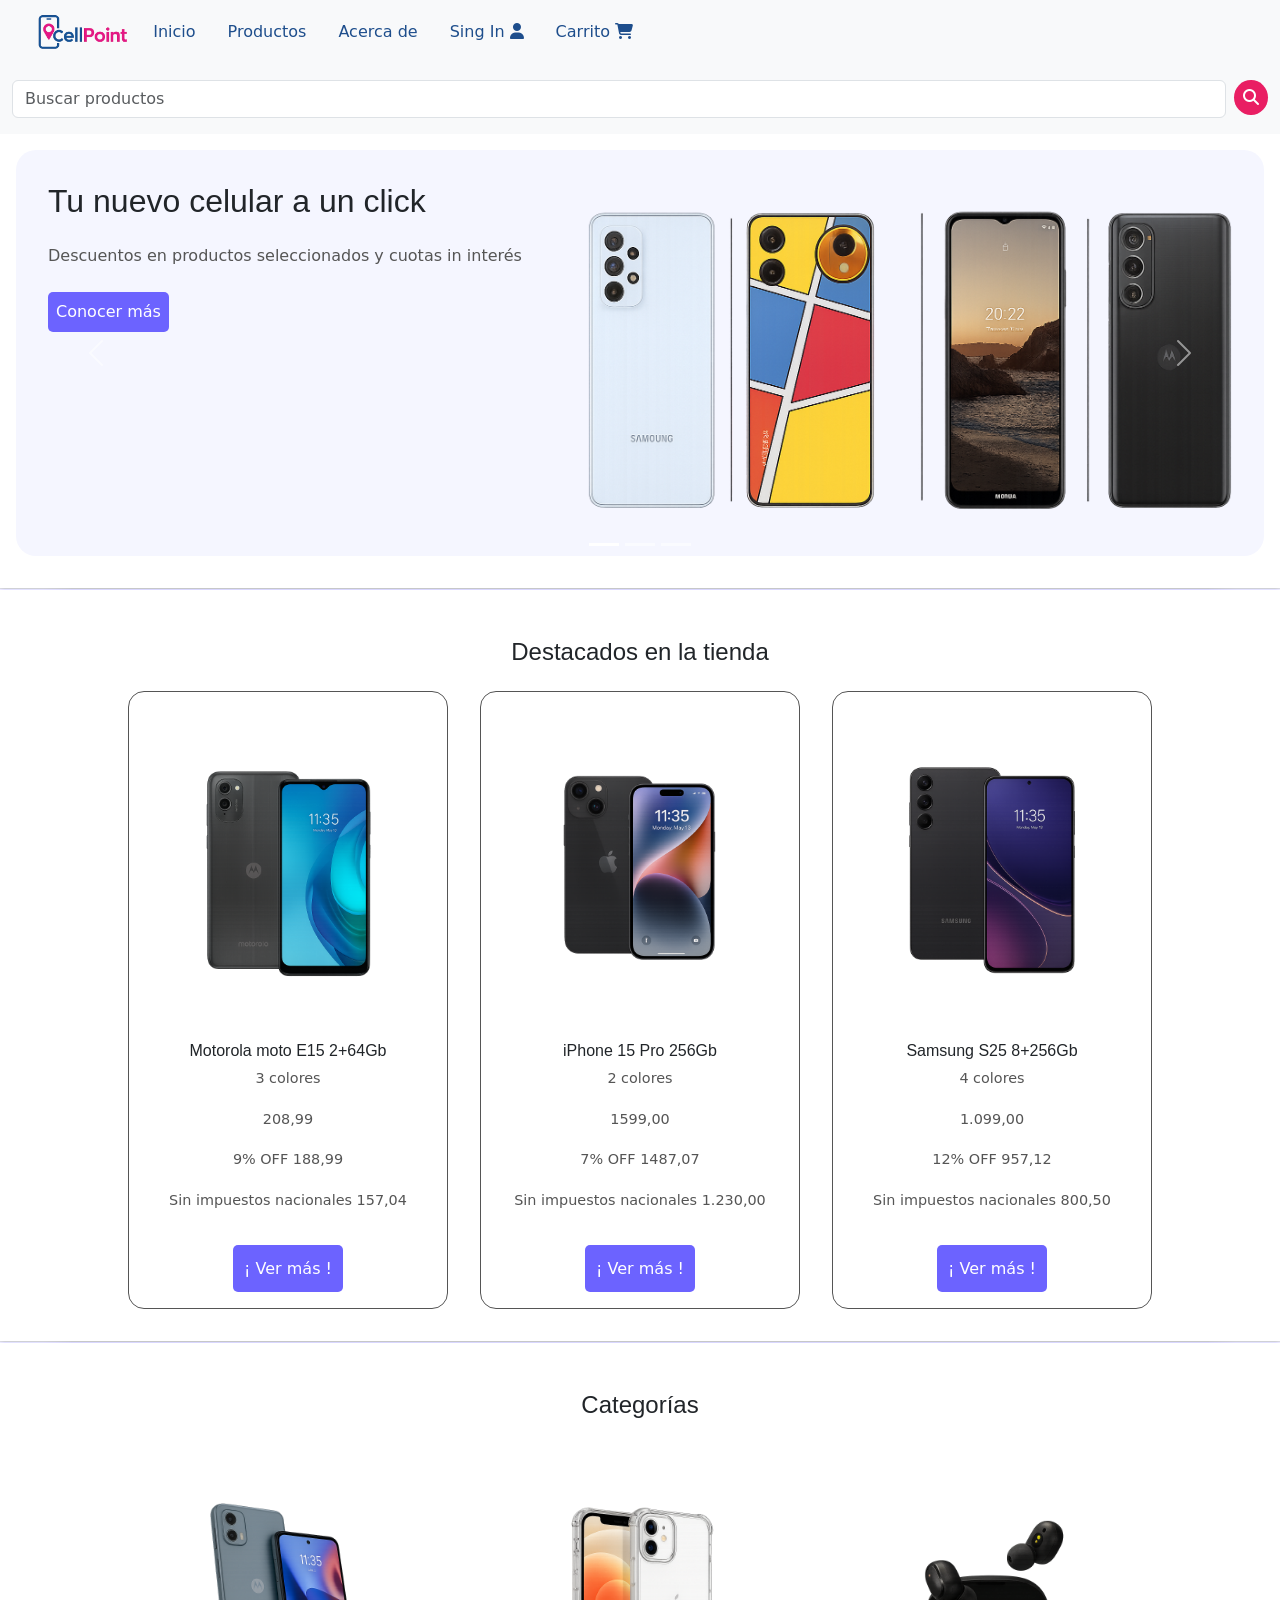
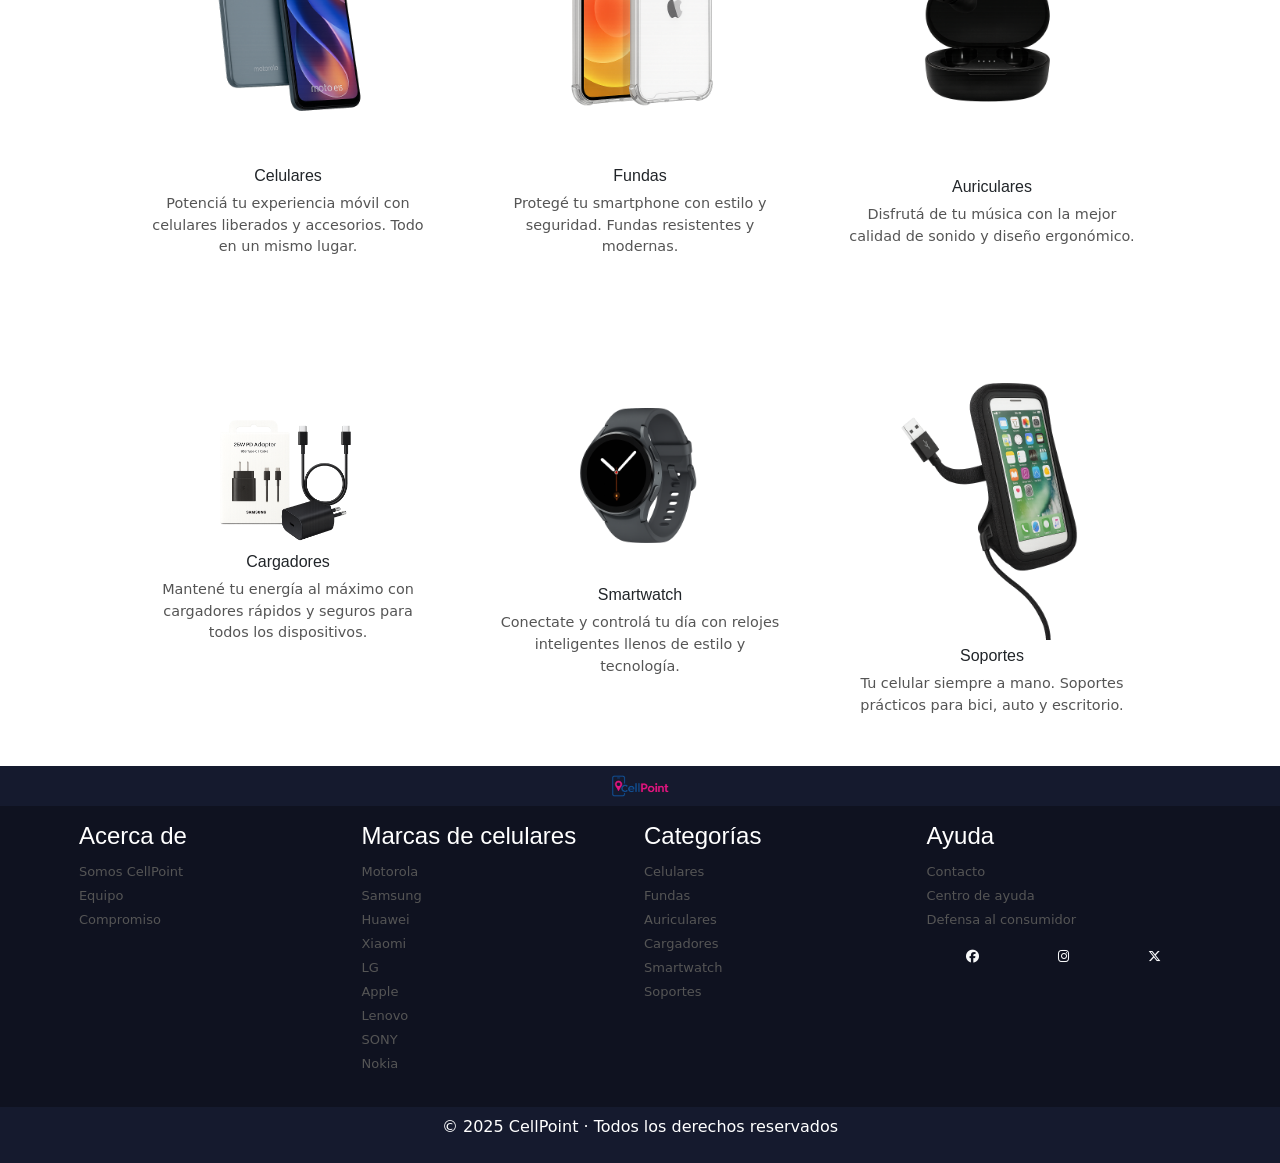
==== index.html @ 9b9ac4f5 "v0.1: se agrega el maquetado, su respectivo responsive, las paginas index y aboutUs, componentes boo" ====
<!doctype html>
<html lang="en">
<head>
    <meta charset="utf-8">
    <meta name="viewport" content="width=device-width, initial-scale=1">
    <link rel="stylesheet" href="styles.css">
    <link rel="stylesheet" href="https://cdn.jsdelivr.net/npm/bootstrap@5.3.2/dist/css/bootstrap.min.css" rel="stylesheet" integrity="sha384-T3c6CoIi6uLrA9TneNEoa7RxnatzjcDSCmG1MXxSR1GAsXEV/Dwwykc2MPK8M2HN" crossorigin="anonymous">

    <!-- Google Fonts -->
    <link rel="stylesheet" href="https://cdnjs.cloudflare.com/ajax/libs/font-awesome/6.5.0/css/all.min.css">

    <title>Cell Point</title>
</head>

<body>

    <!-- HEADER -->

    <header>
        <nav class="navbar navbar-expand-lg bg-body-tertiary">
            <div class="container-fluid">
                <a href="index.html">
                    <img class="logoNav" src="./imagenes/cellPoint.png" alt="Logo CellPoint">
                </a>
                <button class="navbar-toggler" type="button" data-bs-toggle="collapse" data-bs-target="#navbarNav" aria-controls="navbarNav" aria-expanded="false" aria-label="Toggle navigation">
                    <span class="navbar-toggler-icon"></span>
                </button>
                <div class="collapse navbar-collapse navItems" id="navbarNav">
                    <ul class="navbar-nav d-flex headerNavBar">
                        <li class="nav-item">
                            <a href="index.html">Inicio</a>
                        </li>
                        <li class="nav-item">
                            <a href="#">Productos</a>
                        </li>
                        <li class="nav-item">
                            <a href="aboutUs.html">Acerca de</a>
                        </li>
                        <li class="nav-item">
                            <a href="#">Sing In <i class="fa-solid fa-user"></i></a>
                        </li>
                        <li class="nav-item">
                            <a href="#">Carrito <i class="fa-solid fa-cart-shopping"></i></a>
                        </li>
                    </ul>
                </div>
            </div>
        </nav>
    
        <!-- SEARCHBAR -->

        <section class="bg-body-tertiary pt-3 pb-3">
            <div class="container-fluid">
                <form class="d-flex" role="search">
                    <input class="form-control me-2" type="search" placeholder="Buscar productos">
                    <button class="searchBtn" type="submit">
                        <i class="fa-solid fa-magnifying-glass"></i>
                    </button>
                </form>
            </div>
        </section>
    </header>

    <!-- MAIN -->

    <main>
        <div id="carouselExampleIndicators" class="carousel slide">
            <div class="carousel-indicators">
                <button type="button" data-bs-target="#carouselExampleIndicators" data-bs-slide-to="0" class="active" aria-current="true" aria-label="Slide 1"></button>
                <button type="button" data-bs-target="#carouselExampleIndicators" data-bs-slide-to="1" aria-label="Slide 2"></button>
                <button type="button" data-bs-target="#carouselExampleIndicators" data-bs-slide-to="2" aria-label="Slide 3"></button>
            </div>
            <div class="carousel-inner p-3">
                <div class="carousel-item active">
                    <section class="slider d-flex">
                        <div class="offersText">
                            <h2>Tu nuevo celular a un click</h2>
                            <p>Descuentos en productos seleccionados y cuotas in interés</p>
                            <button><a>Conocer más</a></button>
                        </div>
                        <div class="offersImage">
                            <img src="./imagenes/offersImg.png" alt="Logo CellPoint">
                        </div>
                    </section>
                </div>
                <div class="carousel-item">
                    <section class="slider d-flex">
                        <div class="offersText">
                            <h2>Tu nuevo celular a un click</h2>
                            <p>Descuentos en productos seleccionados y cuotas in interés</p>
                            <button><a>Conocer más</a></button>
                        </div>
                        <div class="offersImage">
                            <img src="./imagenes/offersImg.png" alt="Logo CellPoint">
                        </div>
                    </section>
                </div>
                <div class="carousel-item">
                    <section class="slider d-flex">
                        <div class="offersText">
                            <h2>Tu nuevo celular a un click</h2>
                            <p>Descuentos en productos seleccionados y cuotas in interés</p>
                            <button><a>Conocer más</a></button>
                        </div>
                        <div class="offersImage">
                            <img src="./imagenes/offersImg.png" alt="Logo CellPoint">
                        </div>
                    </section>
                </div>
            </div>
            <button class="carousel-control-prev" type="button" data-bs-target="#carouselExampleIndicators" data-bs-slide="prev">
                <span class="carousel-control-prev-icon" aria-hidden="true"></span>
                <span class="visually-hidden">Previous</span>
            </button>
            <button class="carousel-control-next" type="button" data-bs-target="#carouselExampleIndicators" data-bs-slide="next">
                <span class="carousel-control-next-icon" aria-hidden="true"></span>
                <span class="visually-hidden">Next</span>
            </button>
        </div>

        <hr>

        <!-- FEATURED -->

        <h1 class="title">Destacados en la tienda</h1>

        <section class="featured d-flex">
            <article class="product">
                <img src="./imagenes/motoE15.png" alt="Motorola moto E15">
                <h3>Motorola moto E15 2+64Gb</h3>
                <p>3 colores</p>
                <p class="old-price">208,99</p>
                <p class="discount">9% OFF <span class="new-price">188,99</span></p>
                <p class="tax-info">Sin impuestos nacionales 157,04</p>
                <button class="view-btn">¡ Ver más !</button>
            </article>

            <article class="product">
                <img src="imagenes/iphone.png" alt="iPhone 15 Pro">
                <h3>iPhone 15 Pro 256Gb</h3>
                <p>2 colores</p>
                <p class="old-price">1599,00</p>
                <p class="discount">7% OFF <span class="new-price">1487,07</span></p>
                <p class="tax-info">Sin impuestos nacionales 1.230,00</p>
                <button class="view-btn">¡ Ver más !</button>
            </article>

            <article class="product">
                <img src="imagenes/samsungS25.png" alt="Samsung S25">
                <h3>Samsung S25 8+256Gb</h3>
                <p>4 colores</p>
                <p class="old-price">1.099,00</p>
                <p class="discount">12% OFF <span class="new-price">957,12</span></p>
                <p class="tax-info">Sin impuestos nacionales 800,50</p>
                <button class="view-btn">¡ Ver más !</button>
            </article>
        </section>

        <hr>

        <!-- CATEGORIES -->

        <h1 class="title">Categorías</h2>

        <section class="categories d-flex">
            <article class="categoryCard">
                <img src="imagenes/celulares.png" alt="Celulares">
                <h3>Celulares</h3>
                <p>Potenciá tu experiencia móvil con celulares liberados y accesorios. Todo en un mismo lugar.</p>
            </article>

            <article class="categoryCard">
                <img src="imagenes/fundas.png" alt="Fundas">
                <h3>Fundas</h3>
                <p>Protegé tu smartphone con estilo y seguridad. Fundas resistentes y modernas.</p>
            </article>

            <article class="categoryCard">
                <img src="imagenes/auriculares.png" alt="Auriculares">
                <h3>Auriculares</h3>
                <p>Disfrutá de tu música con la mejor calidad de sonido y diseño ergonómico.</p>
            </article>

            <article class="categoryCard">
                <img src="imagenes/cargadores.png" alt="Cargadores">
                <h3>Cargadores</h3>
                <p>Mantené tu energía al máximo con cargadores rápidos y seguros para todos los dispositivos.</p>
            </article>

            <article class="categoryCard">
                <img src="imagenes/smartwatch.png" alt="smartwatch">
                <h3>Smartwatch</h3>
                <p>Conectate y controlá tu día con relojes inteligentes llenos de estilo y tecnología.</p>
            </article>

            <article class="categoryCard">
                <img src="imagenes/soportes.png" alt="Soportes">
                <h3>Soportes</h3>
                <p>Tu celular siempre a mano. Soportes prácticos para bici, auto y escritorio.</p>
            </article>
        </section>

    </main>

    <!-- FOOTER -->

    <footer>
        <section class="footerTop">
            <img src="./imagenes/cellPoint.png" alt="CellPoint">
        </section>

        <section class="footerMain d-flex p-3">
            <article>
                <h4>Acerca de</h4>
                <ul>
                    <li><a href="aboutUs.html">Somos CellPoint</a></li>
                    <li><a href="#">Equipo</a></li>
                    <li><a href="#">Compromiso</a></li>
                </ul>
            </article>

            <article>
                <h4>Marcas de celulares</h4>
                <ul>
                    <li><a href="#">Motorola</a></li>
                    <li><a href="#">Samsung</a></li>
                    <li><a href="#">Huawei</a></li>
                    <li><a href="#">Xiaomi</a></li>
                    <li><a href="#">LG</a></li>
                    <li><a href="#">Apple</a></li>
                    <li><a href="#">Lenovo</a></li>
                    <li><a href="#">SONY</a></li>
                    <li><a href="#">Nokia</a></li>
                </ul>
            </article>

            <article>
                <h4>Categorías</h4>
                <ul>
                    <li><a href="#">Celulares</a></li>
                    <li><a href="#">Fundas</a></li>
                    <li><a href="#">Auriculares</a></li>
                    <li><a href="#">Cargadores</a></li>
                    <li><a href="#">Smartwatch</a></li>
                    <li><a href="#">Soportes</a></li>
                </ul>
            </article>

            <article>
                <h4>Ayuda</h4>
                <ul>
                    <li><a href="#">Contacto</a></li>
                    <li><a href="#">Centro de ayuda</a></li>
                    <li><a target="_blank" href="https://www.argentina.gob.ar/economia/industria-y-comercio/defensadelconsumidor">Defensa al consumidor</a></li>
                </ul>
                <section class="d-flex justify-content-around">
                    <a target="_blank" href="https://www.facebook.com" aria-label="Facebook"><i class="fa-brands fa-facebook text-light"></i></a>
                    <a target="_blank" href="https://www.instagram.com" aria-label="Instagram"><i class="fa-brands fa-instagram text-light"></i></a>
                    <a target="_blank" href="https://x.com/" aria-label="Twitter"><i class="fa-brands fa-x-twitter text-light"></i></a>
                </section>
            </article>
        </section>

        <div class="footerBottom p-2">
            <p>© 2025 CellPoint · Todos los derechos reservados</p>
        </div>
    </footer>

    <script src="https://cdn.jsdelivr.net/npm/bootstrap@5.3.2/dist/js/bootstrap.bundle.min.js" integrity="sha384-C6RzsynM9kWDrMNeT87bh95OGNyZPhcTNXj1NW7RuBCsyN/o0jlpcV8Qyq46cDfL" crossorigin="anonymous"></script>
</body>
</html>
---- styles.css ----
* {
    padding: 0;
    margin: 0;
}

:root {
    --fuente-principal: 'Inter', sans-serif;
    --fuente-secundaria: 'Poppins', sans-serif;
    --color-white: #fff;
    --color-violet: #6C63FF;
    --color-pink: #E91E63;
    --color-blue: #1E4E8C;
    --color-white-pink: #FF4081;
    --color-white-blue: #F5F6FF;
    --color-gray: #555555;
    --color-black: #0F1220;
    --color-black-footer: #151A2E;
}

body {
    font-family: var(--fuente-principal);
    background-color: var(--color-white);
}

a {
    color: inherit;     /* Con esto los textos link(href) ahora toman el color que les asigne */
    text-decoration: none;
}

ul {
    list-style: none;
}

h1, h2, h3, h4 {
    font-family: var(--fuente-secundaria);
}

hr {
    background: var(--color-violet);
    height: 2px;
    margin: 1rem 0;
    border-radius: 20%;
}

/*      Header       */

.headerNavBar {
    flex-direction: row;
}

.headerNavBar a {
    text-decoration: none;
}

.logoNav {
    height: 3rem;
    width: auto;
    text-align: start;
}

.navItems ul li a {
    color: var(--color-blue);
}

.navItems ul li a:hover {
    color: var(--color-pink);
}

.searchBtn {
    width: 35px;
    height: 35px;
    border-radius: 50%;
    background: var(--color-pink);
    color: var(--color-white);
    border: none;
}

.searchBtn:hover {
    background: var(--color-white-pink);
}

.slider {
    flex-direction: column;
    padding: 2rem;
    background-color: var(--color-white-blue);
    border-radius: 20px;
    width: 100%;
}

.offersText {
    width: 100%;
}

.offersText h2 {
    padding-bottom: 1rem;
}

.offersText p {
    color: var(--color-gray);
    padding-bottom: 0.5rem;
}

.offersText button {
    background: var(--color-violet);
    color: #FFFFFF;
    border: none;
    padding: 0.5rem;
    border-radius: 5px;
    cursor: pointer;
}

.offersImage {
    padding-top: 1rem;
}

.offersImage img {
    width: 100%;
    height: auto;
}

/*      Featured        */

.title {
    text-align: center;
    font-weight: 200;
    font-size: x-large;
    padding-top: 2rem;
}

.featured {
    flex-direction: column;
}

.product {
    height: auto;
    padding: 1rem;
    margin: 1rem;
    vertical-align: top;
    text-align: center;
    border-radius: 1rem;
    border: 1px solid var(--color-gray);
}

.product img {
    width: 85%;
    height: auto;
    padding: 2rem;
}

.product h3 {
    font-size: 1rem;
    margin-bottom: 0.4rem;
}

.product p {
    color: var(--color-gray);
    padding-block: 0.1rem;
    font-size: 0.9rem;
}

.product button {
    color: var(--color-white);
    background: var(--color-violet);
    border: none;
    border-radius: 5px;
    padding: 0.7rem;
    margin-top: 1rem;
}

/*      Categories      */

.categories {
    flex-direction: column;
    align-items: center;
}

.categoryCard {
    height: auto;
    max-width: 20rem;
    padding: 1rem;
    margin: 1rem;
    vertical-align: top;
    text-align: center;
}

.categoryCard img {
    width: 200px;
    height: auto;
}

.categoryCard h3 {
    font-size: 1rem;
    padding-top: 0.4rem;
    margin-bottom: 0.4rem;
}

.categoryCard p {
    color: var(--color-gray);
    padding-block: 0.1rem;
    font-size: 0.9rem;
}

/*      Footer      */

footer {
    background: var(--color-black);
    color: var(--color-white);
}

footer ul {
    padding: 0px;
}

footer a {
    text-decoration: none;
    font-size: small;
    color: var(--color-gray);
}

footer a:hover {
    color: var(--color-violet);
}

.footerTop {
    background: var(--color-black-footer);
    text-align: center;
    height: auto;
}

.footerTop img {
    height: 40px;
    width: auto;
    padding: 0.3rem;
}

.footerMain {
    flex-direction: column;
    justify-content: flex-start;
    flex-wrap: wrap;
    gap: 0.5rem;
}

.footerMain article {
    width: 16rem;
}

.footerBottom {
    background: var(--color-black-footer);
    text-align: center;
    height: auto;
}

/*      AboutUs      */

.aboutHeader {
    text-align: center;
}

.aboutHeader p {
    color: var(--color-gray);
    padding: 1rem;
}

.aboutMain {
    display: grid;
    grid-template-columns: 1fr;
    grid-template-areas: 
        "header"
        "left"
        "right";
    padding-bottom: 2rem;
}

.aboutMain h2 {
    text-align: center;
    font-weight: bold;
    font-size: 1.2rem;
}

.aboutMain p {
    font-size: 0.9rem;
    color: var(--color-gray);
}

.aboutLeft {
    grid-area: left;
    text-align: center;
    padding-inline: 1rem;
}

.aboutLeft ul {
    font-size: 0.9rem;
    padding: 0px;
}

.aboutRight {
    grid-area: right;
    text-align: center;
    padding-inline: 1rem;
    padding-top: 2rem;
}

.aboutRight ul {
    font-size: 0.9rem;
    padding: 0px;
}

.aboutMain a {
    font-size: 0.9rem;
    color: inherit;
    text-decoration: none;
}

.aboutMain a:hover {
    color: var(--color-violet);
}

@media (min-width: 480px) {
    .footerMain {
        flex-direction: row;
        justify-content: flex-start;
        flex-wrap: wrap;
        gap: 0.5rem;
    }

    .footerMain article {
        width: 45%;
    }
}

/*      Tablet      */

@media (min-width: 748px) {
    .slider {
        flex-direction: row;
        justify-content: center;
    }

    .featured {
        flex-direction: row;
        flex-wrap: wrap;
        justify-content: center;
    }

    .categories {
        flex-direction: row;
        flex-wrap: wrap;
        justify-content: center;
    }

    .product {
        max-width: 20rem;
    }

    .footerMain {
        flex-direction: row;
        justify-content: center;
        gap: none;
    }

    .footerMain article {
        width: 22%;
    }

    .aboutMain {
        display: grid;
        grid-template-columns: 1fr 1fr;
        grid-template-areas: 
            "header header"
            "left right";
    }

    .aboutMain ul {
        padding: 0px;
    }

    .aboutMain h2 {
        text-align: start;
    }

    .aboutLeft {
        text-align: start;
        padding-inline: 1rem;
    }

    .aboutRight {
        padding-top: 0px;
        text-align: start;
        padding-inline: 1rem;
    }
}

/*      Desktop      */

@media (min-width: 1024px) {
    .headerNavBar {
        gap: 2rem;
    }

    .slider {
        justify-content: none;
    }
}
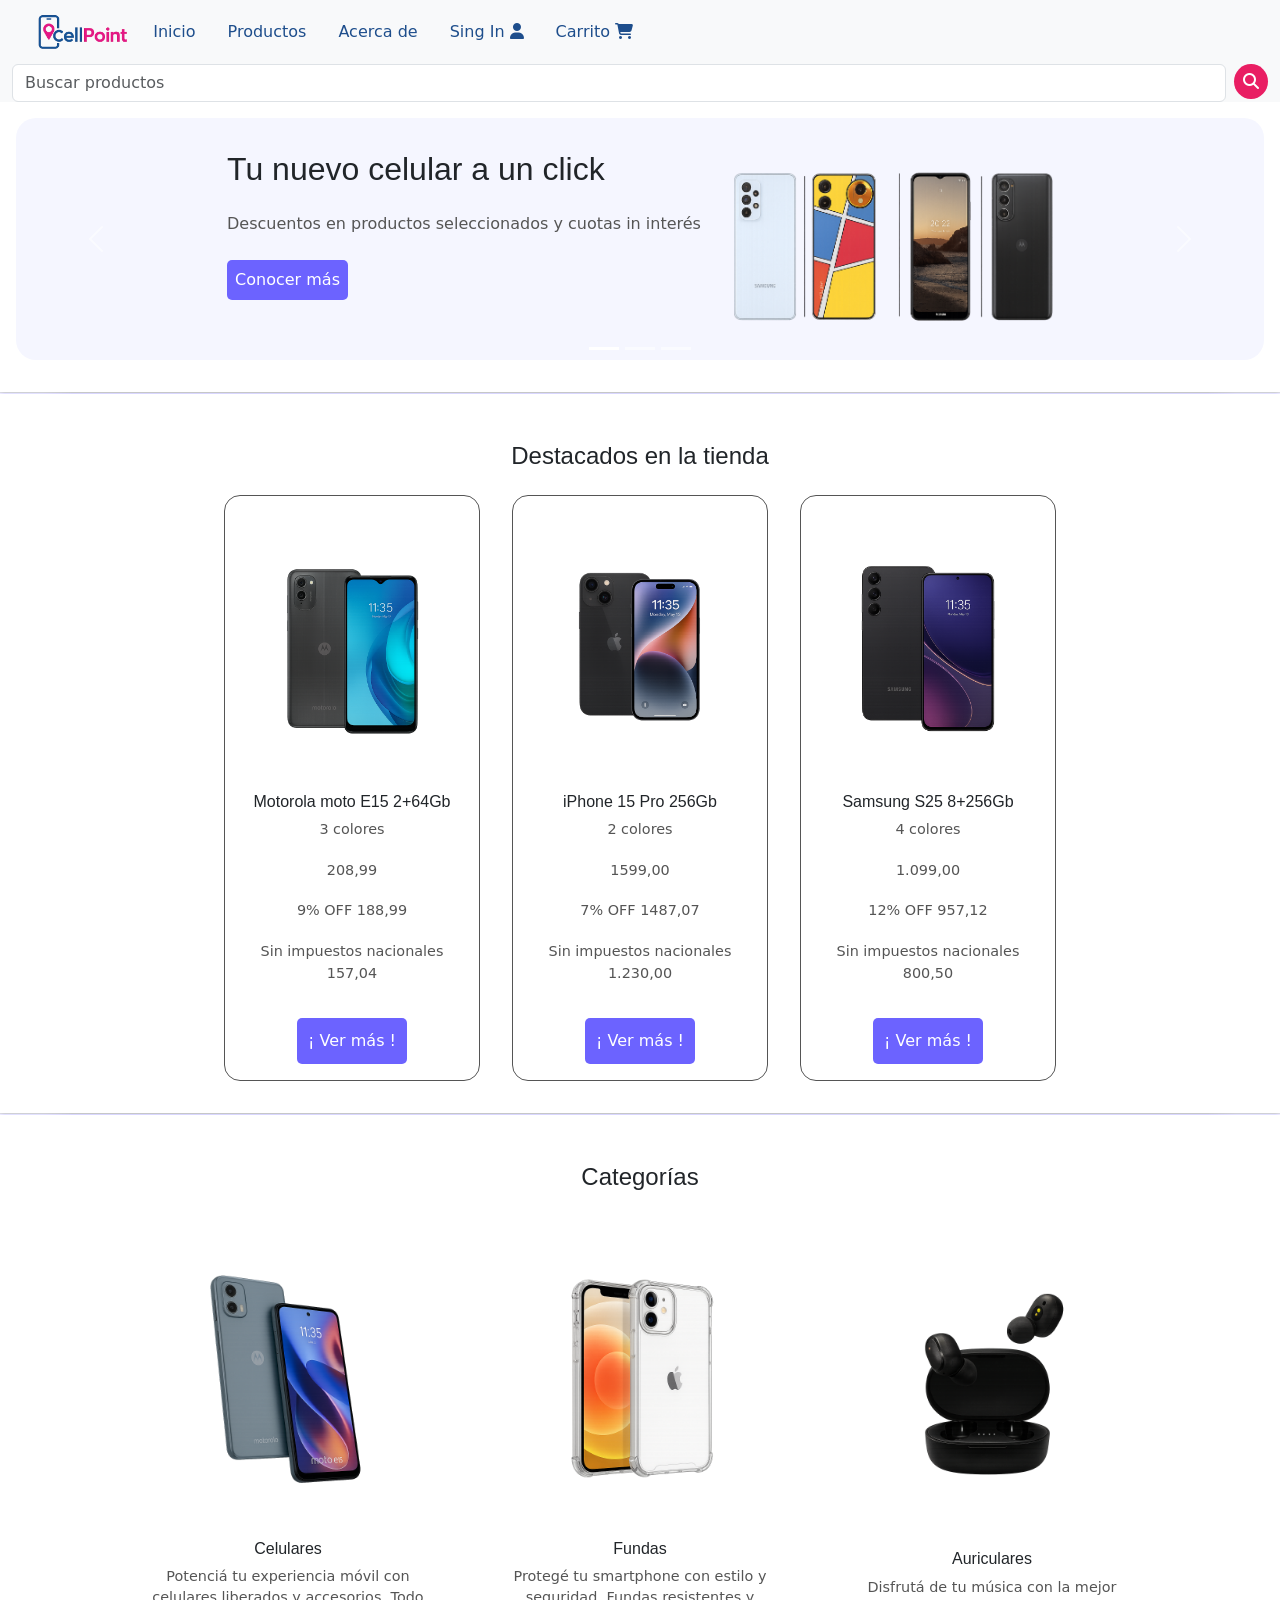
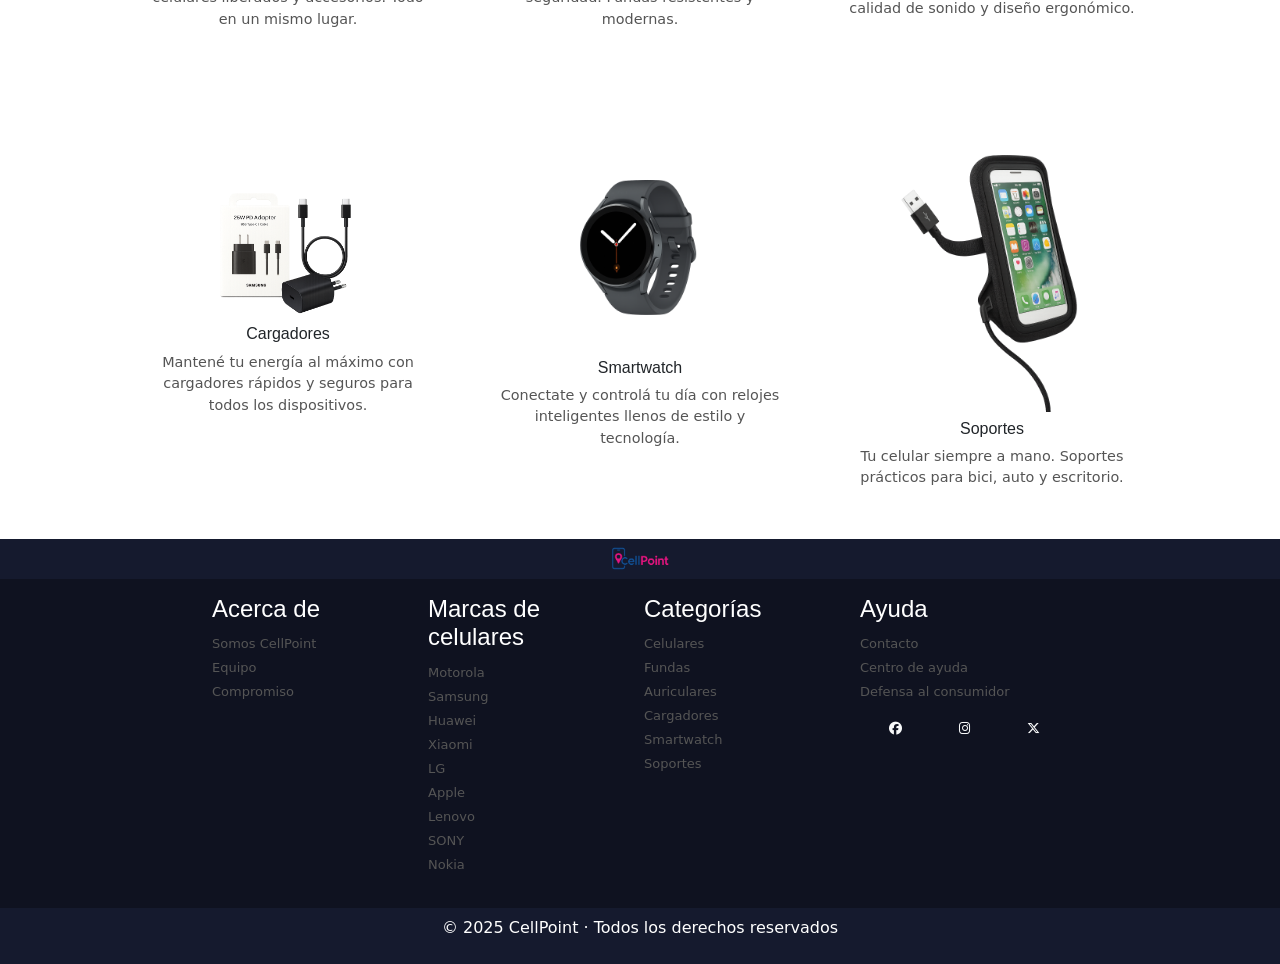
==== commit 141d9693: "v0.1: se quitan los porcentajes en los tamaños de las imagenes y se ajustan los textos en "alt="" ====
--- a/index.html
+++ b/index.html
@@ -50,7 +50,7 @@
     
         <!-- SEARCHBAR -->
 
-        <section class="bg-body-tertiary pt-3 pb-3">
+        <section class="bg-body-tertiary">
             <div class="container-fluid">
                 <form class="d-flex" role="search">
                     <input class="form-control me-2" type="search" placeholder="Buscar productos">
@@ -80,7 +80,7 @@
                             <button><a>Conocer más</a></button>
                         </div>
                         <div class="offersImage">
-                            <img src="./imagenes/offersImg.png" alt="Logo CellPoint">
+                            <img src="./imagenes/offersImg.png" alt="Imagen de varios celulares">
                         </div>
                     </section>
                 </div>
@@ -92,7 +92,7 @@
                             <button><a>Conocer más</a></button>
                         </div>
                         <div class="offersImage">
-                            <img src="./imagenes/offersImg.png" alt="Logo CellPoint">
+                            <img src="./imagenes/offersImg.png" alt="Imagen de varios celulares">
                         </div>
                     </section>
                 </div>
@@ -104,7 +104,7 @@
                             <button><a>Conocer más</a></button>
                         </div>
                         <div class="offersImage">
-                            <img src="./imagenes/offersImg.png" alt="Logo CellPoint">
+                            <img src="./imagenes/offersImg.png" alt="Imagen de varios celulares">
                         </div>
                     </section>
                 </div>
@@ -207,7 +207,7 @@
 
     <footer>
         <section class="footerTop">
-            <img src="./imagenes/cellPoint.png" alt="CellPoint">
+            <img src="./imagenes/cellPoint.png" alt="Logo CellPoint">
         </section>
 
         <section class="footerMain d-flex p-3">
--- a/styles.css
+++ b/styles.css
@@ -84,11 +84,6 @@
     padding: 2rem;
     background-color: var(--color-white-blue);
     border-radius: 20px;
-    width: 100%;
-}
-
-.offersText {
-    width: 100%;
 }
 
 .offersText h2 {
@@ -114,7 +109,7 @@
 }
 
 .offersImage img {
-    width: 100%;
+    max-width: 13rem;
     height: auto;
 }
 
@@ -129,9 +124,11 @@
 
 .featured {
     flex-direction: column;
+    align-items: center;
 }
 
 .product {
+    width: 16rem;
     height: auto;
     padding: 1rem;
     margin: 1rem;
@@ -142,7 +139,7 @@
 }
 
 .product img {
-    width: 85%;
+    width: 13rem;
     height: auto;
     padding: 2rem;
 }
@@ -316,6 +313,11 @@
 }
 
 @media (min-width: 480px) {
+    .offersImage img {
+        max-width: 20rem;
+        height: auto;
+    }
+
     .footerMain {
         flex-direction: row;
         justify-content: flex-start;
@@ -324,7 +326,7 @@
     }
 
     .footerMain article {
-        width: 45%;
+        width: 13rem;
     }
 }
 
@@ -334,6 +336,7 @@
     .slider {
         flex-direction: row;
         justify-content: center;
+        gap: 2rem;
     }
 
     .featured {
@@ -359,7 +362,7 @@
     }
 
     .footerMain article {
-        width: 22%;
+        width: 20rem;
     }
 
     .aboutMain {
@@ -400,4 +403,8 @@
     .slider {
         justify-content: none;
     }
+
+    .footerMain article {
+        width: 13rem;
+    }
 }
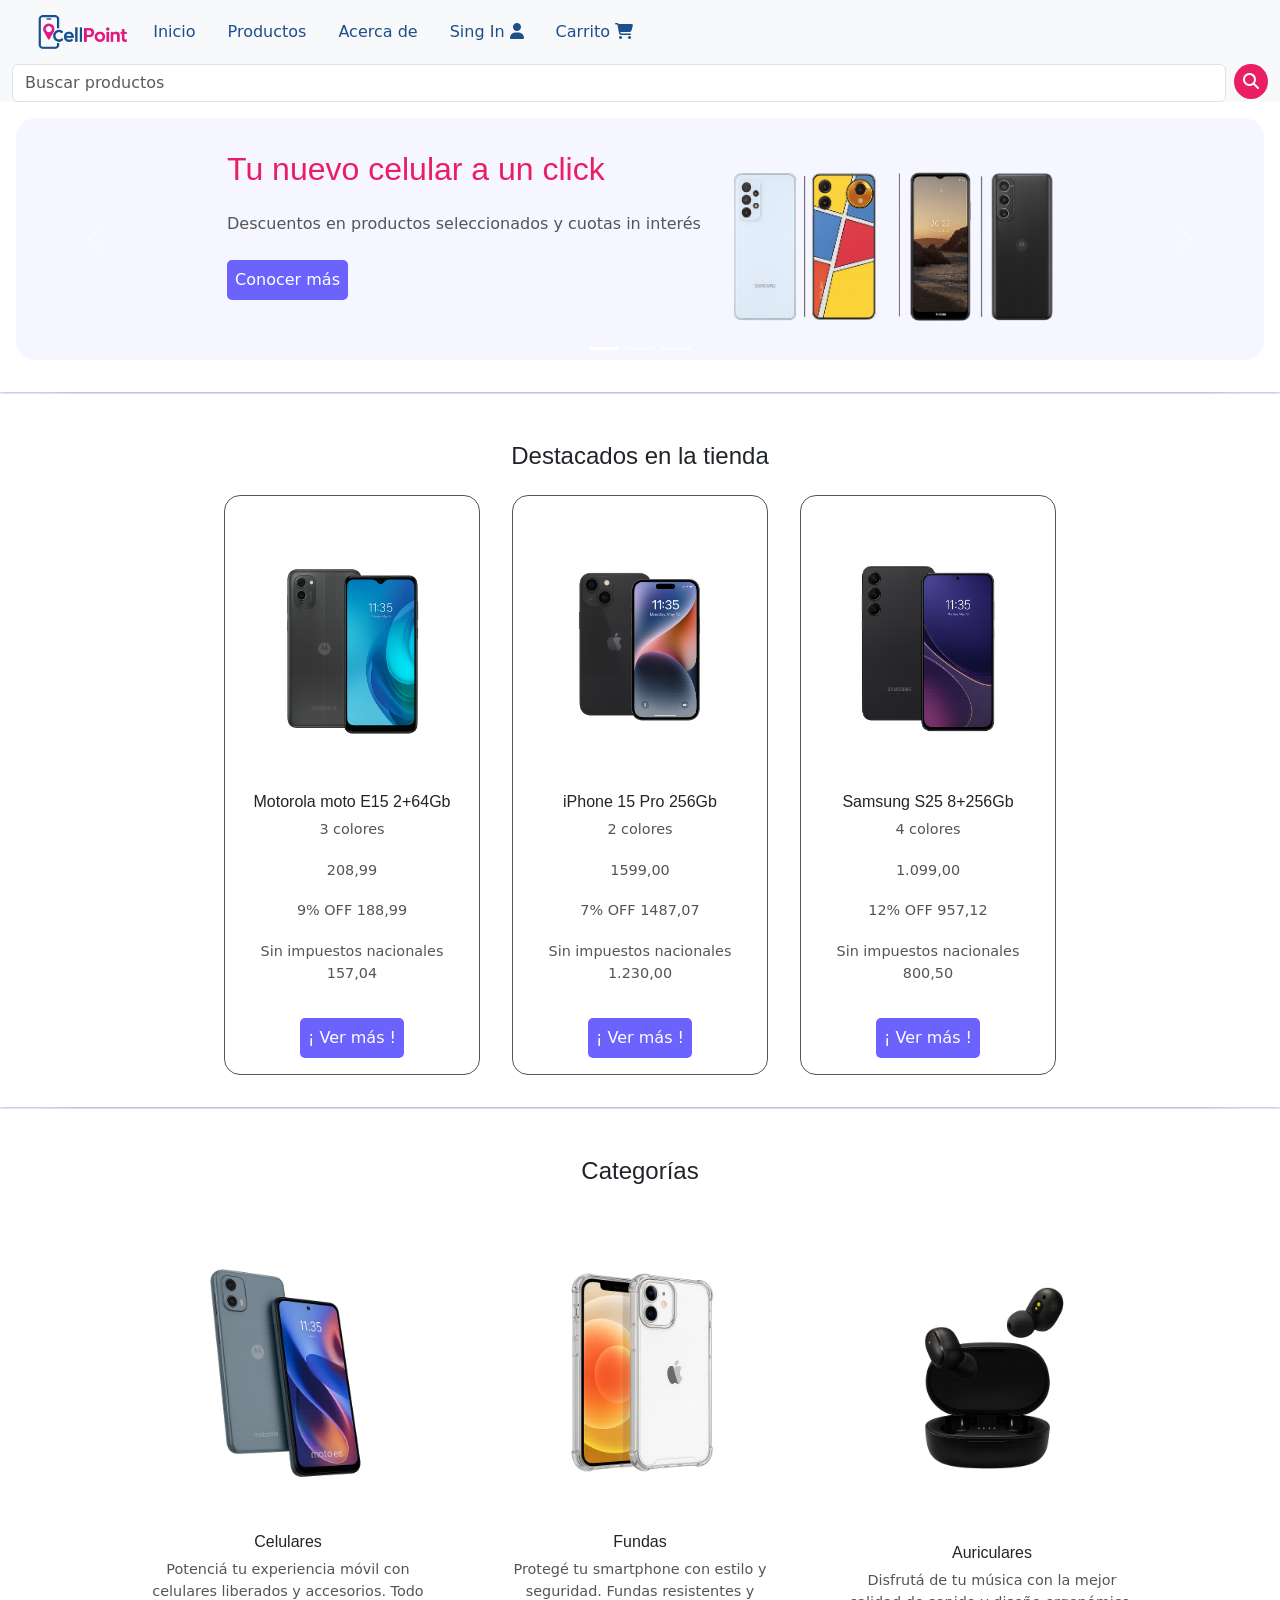
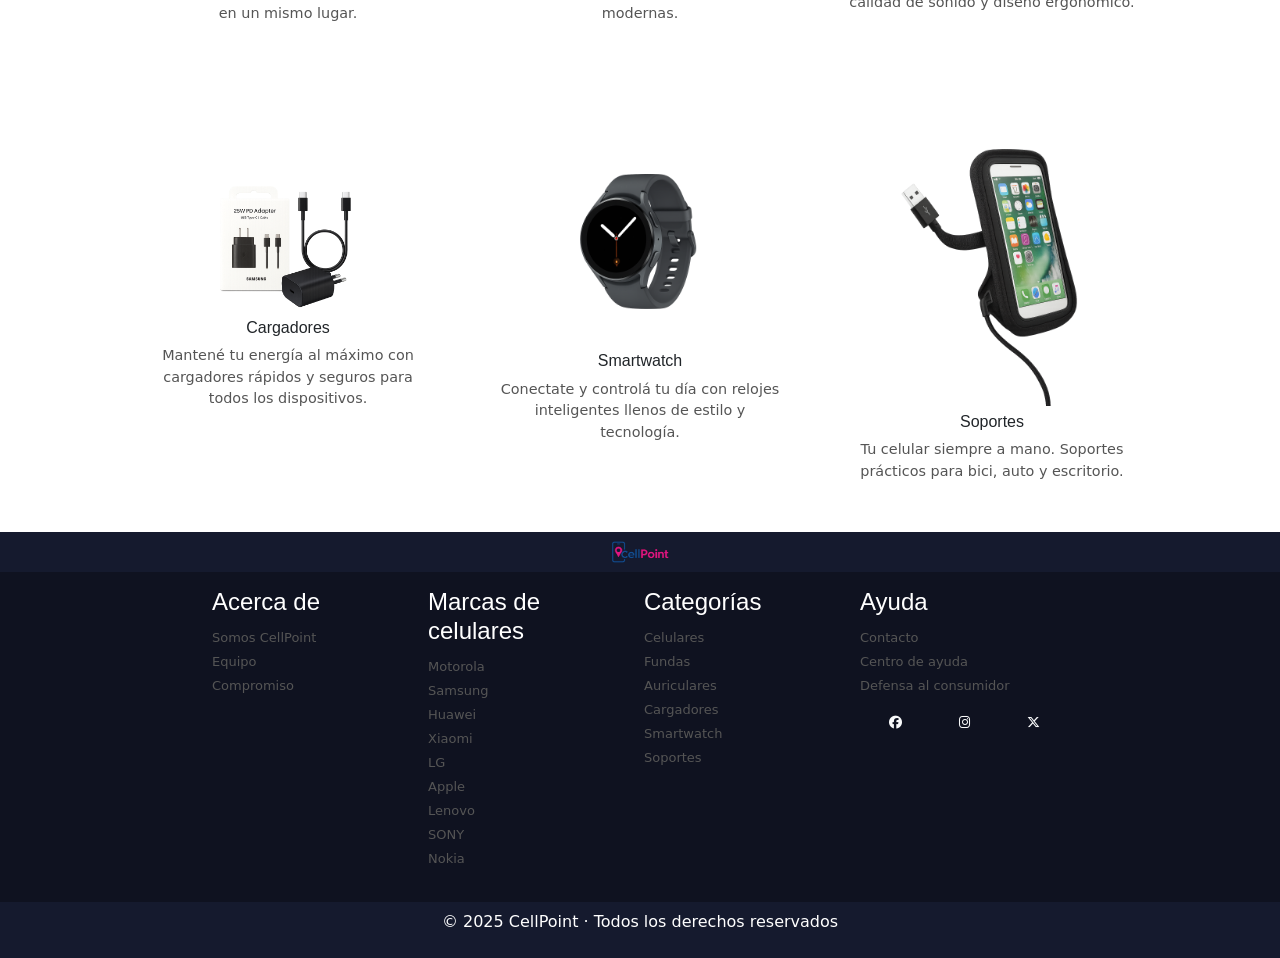
==== commit e110b3f1: "v1-01: se agrega la pantalla de products y su responsive" ====
--- a/index.html
+++ b/index.html
@@ -4,7 +4,7 @@
 <head>
     <meta charset="utf-8">
     <meta name="viewport" content="width=device-width, initial-scale=1">
-    <link rel="stylesheet" href="styles.css">
+    <link rel="stylesheet" href="./css/styles.css">
     <link rel="stylesheet" href="https://cdn.jsdelivr.net/npm/bootstrap@5.3.2/dist/css/bootstrap.min.css" rel="stylesheet" integrity="sha384-T3c6CoIi6uLrA9TneNEoa7RxnatzjcDSCmG1MXxSR1GAsXEV/Dwwykc2MPK8M2HN" crossorigin="anonymous">
 
     <!-- Google Fonts -->
@@ -32,7 +32,7 @@
                             <a href="index.html">Inicio</a>
                         </li>
                         <li class="nav-item">
-                            <a href="#">Productos</a>
+                            <a href="products.html">Productos</a>
                         </li>
                         <li class="nav-item">
                             <a href="aboutUs.html">Acerca de</a>
@@ -41,7 +41,7 @@
                             <a href="#">Sing In <i class="fa-solid fa-user"></i></a>
                         </li>
                         <li class="nav-item">
-                            <a href="#">Carrito <i class="fa-solid fa-cart-shopping"></i></a>
+                            <a href="cart.html">Carrito <i class="fa-solid fa-cart-shopping"></i></a>
                         </li>
                     </ul>
                 </div>
@@ -170,11 +170,13 @@
                 <p>Potenciá tu experiencia móvil con celulares liberados y accesorios. Todo en un mismo lugar.</p>
             </article>
 
-            <article class="categoryCard">
-                <img src="imagenes/fundas.png" alt="Fundas">
-                <h3>Fundas</h3>
-                <p>Protegé tu smartphone con estilo y seguridad. Fundas resistentes y modernas.</p>
-            </article>
+            <a href="products.html">
+                <article class="categoryCard">
+                    <img src="imagenes/fundas.png" alt="Fundas">
+                    <h3>Fundas</h3>
+                    <p>Protegé tu smartphone con estilo y seguridad. Fundas resistentes y modernas.</p>
+                </article>
+            </a>
 
             <article class="categoryCard">
                 <img src="imagenes/auriculares.png" alt="Auriculares">
--- a/css/styles.css
+++ b/css/styles.css
@@ -0,0 +1,400 @@
+.productInProducts button, .slider button, .product button {
+  color: #fff;
+  background: #6C63FF;
+  border: none;
+  padding: 0.5rem;
+  border-radius: 5px;
+}
+
+/*         LAYOUTS         */
+/*      Header       */
+.headerNavBar {
+  flex-direction: row;
+}
+.headerNavBar a {
+  color: #1E4E8C;
+  text-decoration: none;
+}
+.headerNavBar a:hover {
+  color: #E91E63;
+}
+
+.logoNav {
+  height: 3rem;
+  width: auto;
+  text-align: start;
+}
+
+.searchBtn {
+  width: 35px;
+  height: 35px;
+  border-radius: 50%;
+  background: #E91E63;
+  color: #fff;
+  border: none;
+}
+.searchBtn:hover {
+  background: #FF4081;
+}
+
+/*      Footer      */
+footer {
+  background: #0F1220;
+  color: #fff;
+}
+footer ul {
+  padding: 0px;
+}
+footer a {
+  text-decoration: none;
+  font-size: small;
+  color: #555555 !important;
+}
+footer a:hover {
+  color: #6C63FF !important;
+}
+
+.footerTop {
+  background: #151A2E;
+  text-align: center;
+  height: auto;
+}
+.footerTop img {
+  height: 40px;
+  width: auto;
+  padding: 0.3rem;
+}
+
+.footerMain {
+  flex-direction: column;
+  justify-content: flex-start;
+  flex-wrap: wrap;
+  gap: 0.5rem;
+}
+.footerMain article {
+  width: 16rem;
+}
+
+.footerBottom {
+  background: #151A2E;
+  text-align: center;
+  height: auto;
+}
+
+/*        MAIN         */
+.slider {
+  flex-direction: column;
+  padding: 2rem;
+  background-color: #F5F6FF;
+  border-radius: 20px;
+}
+.slider h2 {
+  padding-bottom: 1rem;
+}
+.slider p {
+  color: #555555;
+  padding-bottom: 0.5rem;
+}
+.offersImage {
+  padding-top: 1rem;
+}
+.offersImage img {
+  max-width: 13rem;
+  height: auto;
+}
+
+/*      Featured        */
+.title {
+  text-align: center;
+  font-weight: 200;
+  font-size: x-large;
+  padding-top: 2rem;
+}
+
+.featured {
+  flex-direction: column;
+  align-items: center;
+}
+
+.product {
+  width: 16rem;
+  height: auto;
+  padding: 1rem;
+  margin: 1rem;
+  vertical-align: top;
+  text-align: center;
+  border-radius: 1rem;
+  border: 1px solid #555555;
+}
+.product img {
+  width: 13rem;
+  height: auto;
+  padding: 2rem;
+}
+.product h3 {
+  font-size: 1rem;
+  margin-bottom: 0.4rem;
+}
+.product p {
+  color: #555555;
+  padding-block: 0.1rem;
+  font-size: 0.9rem;
+}
+.product button {
+  margin-top: 1rem;
+}
+
+/*      Categories      */
+.categories {
+  flex-direction: column;
+  align-items: center;
+}
+
+.categoryCard {
+  height: auto;
+  max-width: 20rem;
+  padding: 1rem;
+  margin: 1rem;
+  vertical-align: top;
+  text-align: center;
+  perspective: 20rem;
+}
+.categoryCard img {
+  width: 200px;
+  height: auto;
+  transition: transform 0.2s linear;
+  transform-style: preserve-3d;
+}
+.categoryCard img:hover {
+  transform: translateZ(40px);
+}
+.categoryCard h3 {
+  font-size: 1rem;
+  padding-top: 0.4rem;
+  margin-bottom: 0.4rem;
+}
+.categoryCard p {
+  color: #555555;
+  padding-block: 0.1rem;
+  font-size: 0.9rem;
+}
+
+/*      AboutUs      */
+.aboutHeader {
+  text-align: center;
+}
+.aboutHeader p {
+  color: #555555;
+  padding: 1rem;
+}
+
+.aboutMain {
+  display: grid;
+  grid-template-columns: 1fr;
+  grid-template-areas: "header" "left" "right";
+  padding-bottom: 2rem;
+}
+.aboutMain h2 {
+  text-align: center;
+  font-weight: bold;
+  font-size: 1.2rem;
+}
+.aboutMain p {
+  font-size: 0.9rem;
+  color: #555555;
+}
+
+.aboutLeft {
+  grid-area: left;
+  text-align: center;
+  padding-inline: 1rem;
+}
+.aboutLeft ul {
+  font-size: 0.9rem;
+  padding: 0px;
+}
+
+.aboutRight {
+  grid-area: right;
+  text-align: center;
+  padding-inline: 1rem;
+  padding-top: 2rem;
+}
+.aboutRight ul {
+  font-size: 0.9rem;
+  padding: 0px;
+}
+
+.aboutMain a {
+  font-size: 0.9rem;
+  color: inherit;
+  text-decoration: none;
+}
+.aboutMain a:hover {
+  color: #6C63FF;
+}
+
+ul {
+  color: #1E4E8C;
+}
+
+.active {
+  color: #E91E63;
+}
+
+.productsMain {
+  display: grid;
+  grid-template-columns: 1fr;
+  gap: 1.5rem;
+}
+
+.featureds {
+  display: flex;
+  flex-wrap: wrap;
+  justify-content: center;
+  gap: 1.5rem;
+}
+
+.productInProducts {
+  width: 11rem;
+  height: auto;
+  padding: 1rem;
+  margin: 1rem;
+  vertical-align: top;
+  text-align: center;
+  border-radius: 1rem;
+  border: 1px solid #555555;
+}
+.productInProducts img {
+  width: 8rem;
+  height: auto;
+  padding: 2rem;
+}
+.productInProducts h3 {
+  font-size: 1rem;
+  margin-bottom: 0.4rem;
+}
+.productInProducts p {
+  color: #555555;
+  padding-block: 0.1rem;
+  font-size: 0.9rem;
+}
+.productInProducts button {
+  margin-top: 1rem;
+  font-size: small;
+}
+
+/*         RESPONSIVE         */
+/*      between CellPhone/Tablet      */
+@media (min-width: 480px) {
+  .offersImage img {
+    max-width: 20rem;
+    height: auto;
+  }
+  .footerMain {
+    flex-direction: row;
+    justify-content: flex-start;
+    flex-wrap: wrap;
+    gap: 0.5rem;
+  }
+  .footerMain article {
+    width: 13rem;
+  }
+}
+/*      Tablet      */
+@media (min-width: 748px) {
+  .slider {
+    flex-direction: row;
+    justify-content: center;
+    gap: 2rem;
+  }
+  .featured {
+    flex-direction: row;
+    justify-content: center;
+    flex-wrap: wrap;
+  }
+  .featureds {
+    flex-direction: row;
+    justify-content: center;
+    flex-wrap: wrap;
+  }
+  .categories {
+    flex-direction: row;
+    justify-content: center;
+    flex-wrap: wrap;
+  }
+  .product {
+    max-width: 20rem;
+  }
+  .footerMain {
+    flex-direction: row;
+    justify-content: center;
+    gap: none;
+  }
+  .footerMain article {
+    width: 20rem;
+  }
+  .aboutMain {
+    display: grid;
+    grid-template-columns: 1fr 1fr;
+    grid-template-areas: "header header" "left right";
+  }
+  .aboutMain ul {
+    padding: 0px;
+  }
+  .aboutMain h2 {
+    text-align: start;
+  }
+  .aboutLeft {
+    text-align: start;
+    padding-inline: 1rem;
+  }
+  .aboutRight {
+    padding-top: 0px;
+    text-align: start;
+    padding-inline: 1rem;
+  }
+  .productsMain {
+    grid-template-columns: 250px 1fr;
+    align-items: start;
+  }
+}
+/*      Desktop      */
+@media (min-width: 1024px) {
+  .headerNavBar {
+    gap: 2rem;
+  }
+  .slider {
+    justify-content: none;
+  }
+  .footerMain article {
+    width: 13rem;
+  }
+}
+* {
+  padding: 0;
+  margin: 0;
+}
+
+body {
+  font-family: "Inter", sans-serif;
+  background-color: #fff;
+}
+body a {
+  color: inherit; /* Con esto los textos link(href) ahora toman el color que les asigne */
+  text-decoration: none;
+}
+body ul {
+  list-style: none;
+}
+body h1, body h2, body h3, body h4 {
+  font-family: "Poppins", sans-serif;
+}
+body hr {
+  background: #6C63FF;
+  height: 2px;
+  margin: 1rem 0;
+  border-radius: 20%;
+}
+
+/*# sourceMappingURL=styles.css.map */
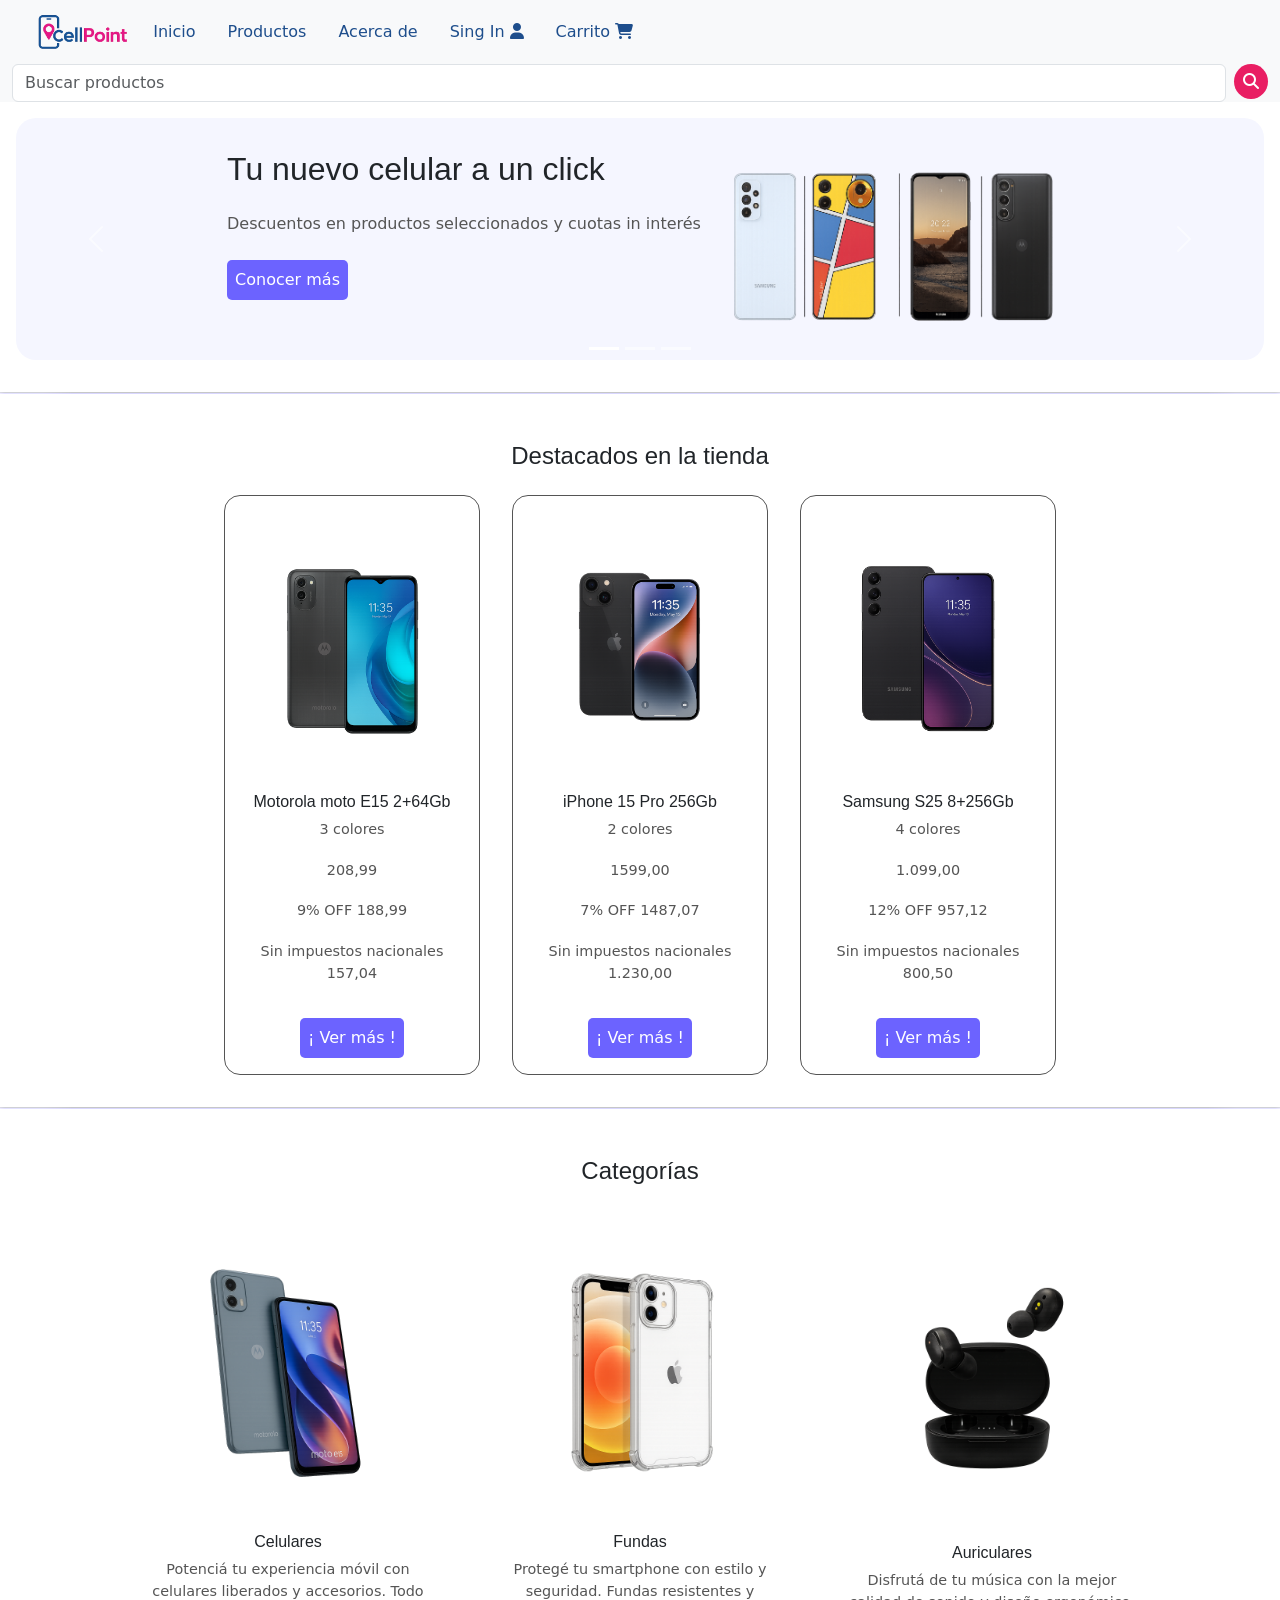
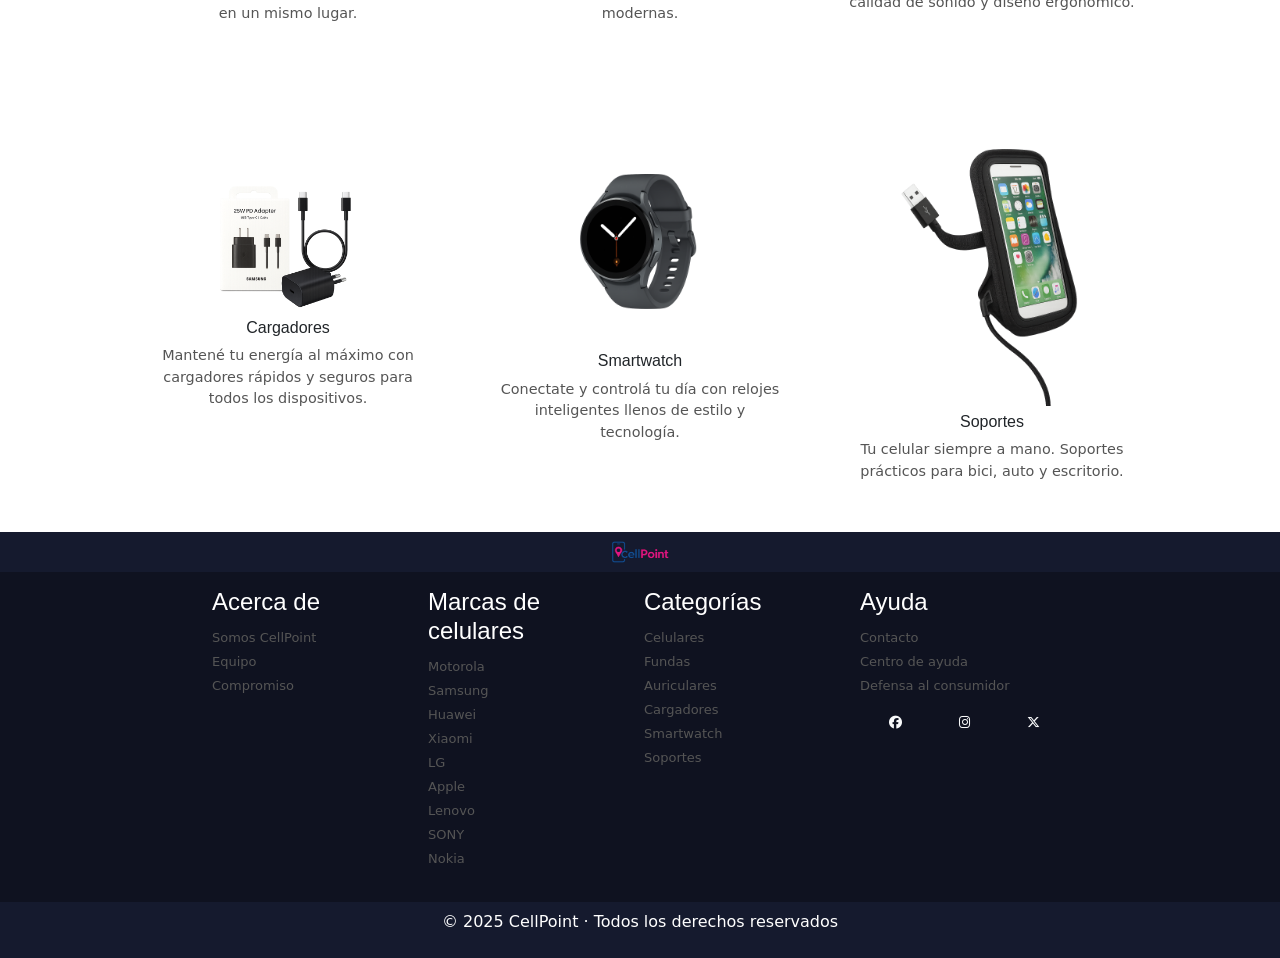
==== commit c3f2cd2c: "v1-01: se fixea le link a products" ====
--- a/index.html
+++ b/index.html
@@ -164,19 +164,19 @@
         <h1 class="title">Categorías</h2>
 
         <section class="categories d-flex">
-            <article class="categoryCard">
-                <img src="imagenes/celulares.png" alt="Celulares">
-                <h3>Celulares</h3>
-                <p>Potenciá tu experiencia móvil con celulares liberados y accesorios. Todo en un mismo lugar.</p>
-            </article>
-
             <a href="products.html">
                 <article class="categoryCard">
-                    <img src="imagenes/fundas.png" alt="Fundas">
-                    <h3>Fundas</h3>
-                    <p>Protegé tu smartphone con estilo y seguridad. Fundas resistentes y modernas.</p>
+                    <img src="imagenes/celulares.png" alt="Celulares">
+                    <h3>Celulares</h3>
+                    <p>Potenciá tu experiencia móvil con celulares liberados y accesorios. Todo en un mismo lugar.</p>
                 </article>
             </a>
+
+            <article class="categoryCard">
+                <img src="imagenes/fundas.png" alt="Fundas">
+                <h3>Fundas</h3>
+                <p>Protegé tu smartphone con estilo y seguridad. Fundas resistentes y modernas.</p>
+            </article>
 
             <article class="categoryCard">
                 <img src="imagenes/auriculares.png" alt="Auriculares">
--- a/css/styles.css
+++ b/css/styles.css
@@ -234,11 +234,7 @@
   color: #6C63FF;
 }
 
-ul {
-  color: #1E4E8C;
-}
-
-.active {
+.activeLink {
   color: #E91E63;
 }
 
@@ -246,6 +242,9 @@
   display: grid;
   grid-template-columns: 1fr;
   gap: 1.5rem;
+}
+.productsMain ul {
+  color: #1E4E8C;
 }
 
 .featureds {
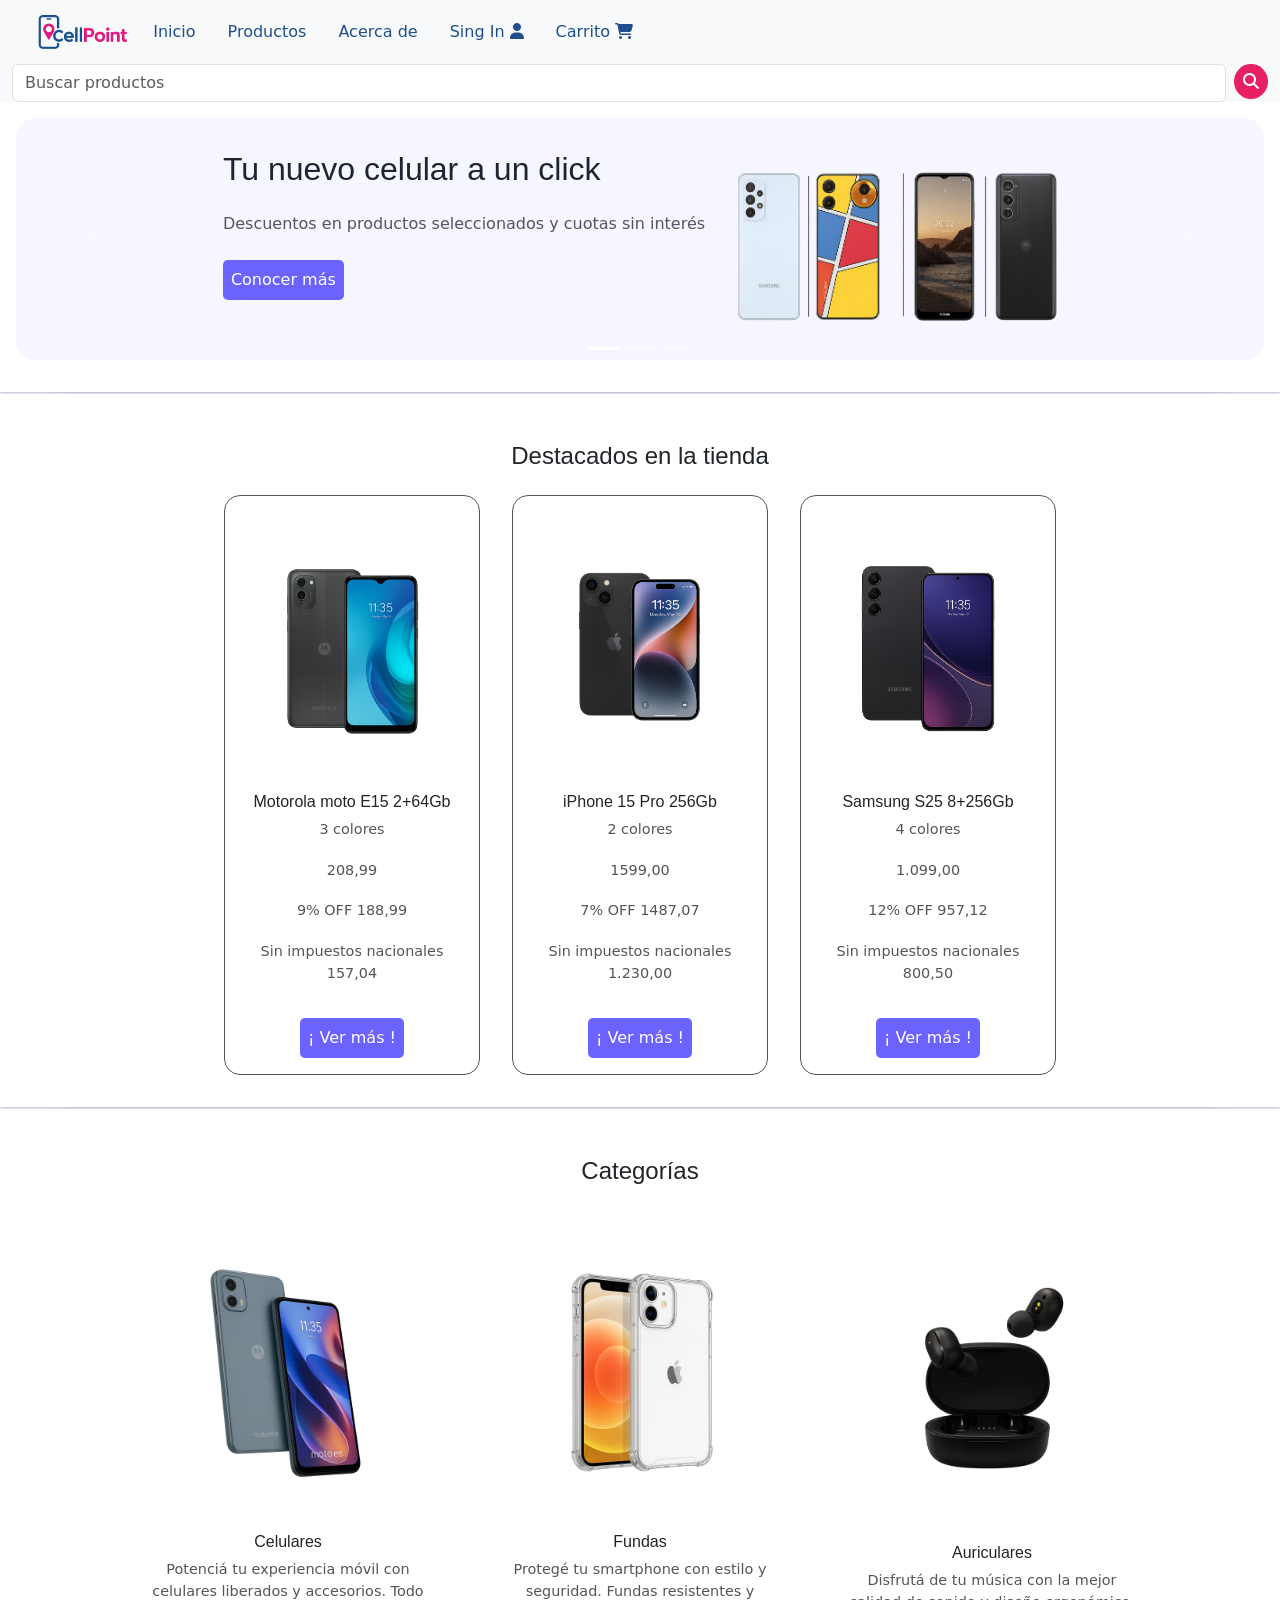
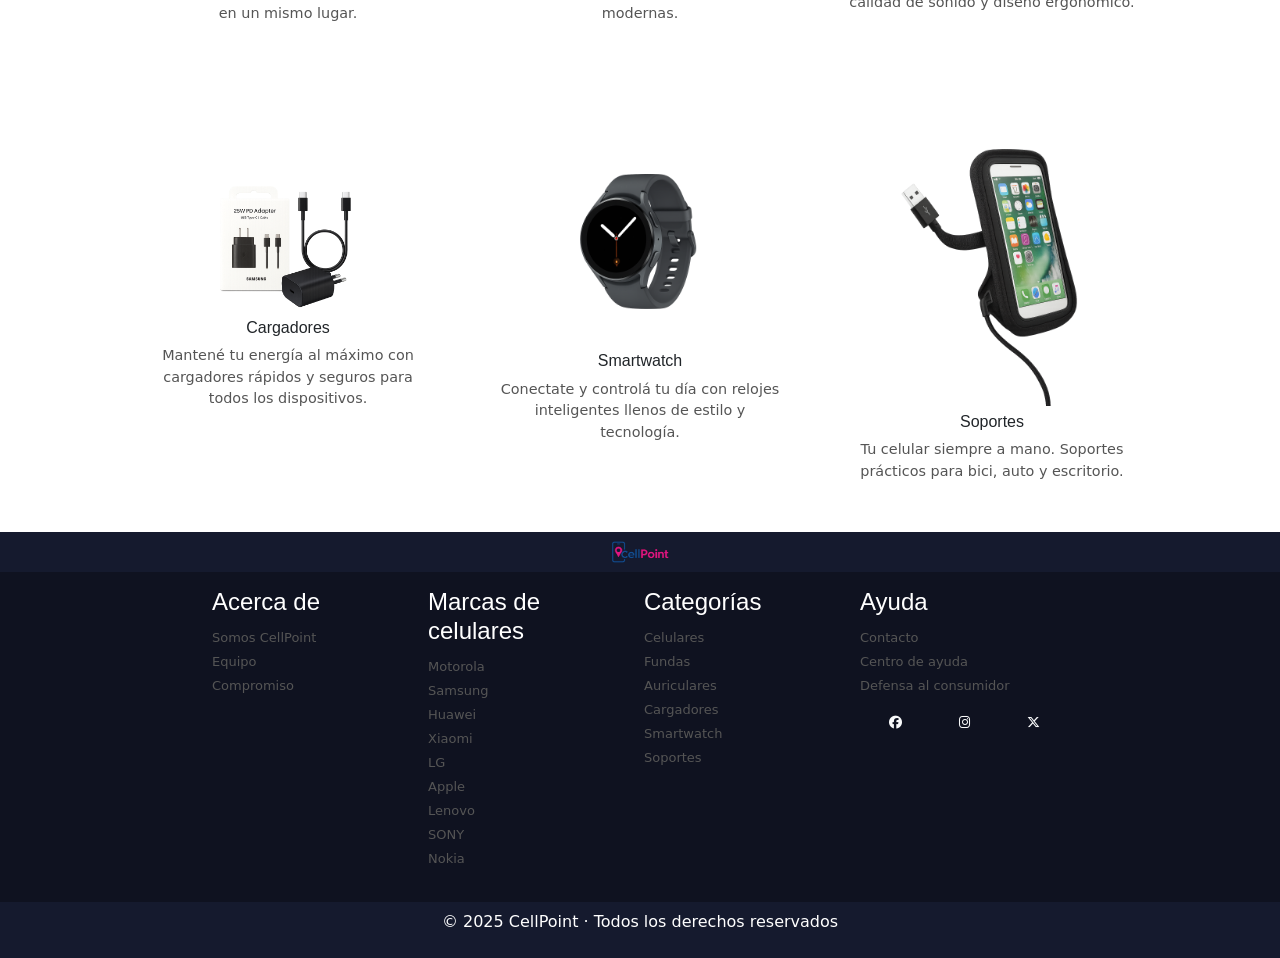
==== commit 35bc0d9a: "V1-01: se agrega el SEO, las paginas para Sing In y Carrito, y se corrigen errores de ortografía" ====
--- a/index.html
+++ b/index.html
@@ -1,16 +1,19 @@
 
 <!doctype html>
-<html lang="en">
+<html lang="es">
 <head>
     <meta charset="utf-8">
     <meta name="viewport" content="width=device-width, initial-scale=1">
+    <meta name="description" content="CellPoint - Tu tienda de celulares y accesorios. Encuentra los mejores precios en smartphones, fundas, auriculares, cargadores y más. Envíos rápidos y garantía.">
+    <meta name="keywords" content="celulares, smartphones, accesorios, fundas, auriculares, cargadores, CellPoint, tienda online, tecnología móvil">
+    <meta name="author" content="CellPoint">
     <link rel="stylesheet" href="./css/styles.css">
     <link rel="stylesheet" href="https://cdn.jsdelivr.net/npm/bootstrap@5.3.2/dist/css/bootstrap.min.css" rel="stylesheet" integrity="sha384-T3c6CoIi6uLrA9TneNEoa7RxnatzjcDSCmG1MXxSR1GAsXEV/Dwwykc2MPK8M2HN" crossorigin="anonymous">
 
     <!-- Google Fonts -->
     <link rel="stylesheet" href="https://cdnjs.cloudflare.com/ajax/libs/font-awesome/6.5.0/css/all.min.css">
 
-    <title>Cell Point</title>
+    <title>CellPoint - Tienda de Celulares y Accesorios</title>
 </head>
 
 <body>
@@ -38,7 +41,7 @@
                             <a href="aboutUs.html">Acerca de</a>
                         </li>
                         <li class="nav-item">
-                            <a href="#">Sing In <i class="fa-solid fa-user"></i></a>
+                            <a href="singIn.html">Sing In <i class="fa-solid fa-user"></i></a>
                         </li>
                         <li class="nav-item">
                             <a href="cart.html">Carrito <i class="fa-solid fa-cart-shopping"></i></a>
@@ -76,7 +79,7 @@
                     <section class="slider d-flex">
                         <div class="offersText">
                             <h2>Tu nuevo celular a un click</h2>
-                            <p>Descuentos en productos seleccionados y cuotas in interés</p>
+                            <p>Descuentos en productos seleccionados y cuotas sin interés</p>
                             <button><a>Conocer más</a></button>
                         </div>
                         <div class="offersImage">
@@ -88,7 +91,7 @@
                     <section class="slider d-flex">
                         <div class="offersText">
                             <h2>Tu nuevo celular a un click</h2>
-                            <p>Descuentos en productos seleccionados y cuotas in interés</p>
+                            <p>Descuentos en productos seleccionados y cuotas sin interés</p>
                             <button><a>Conocer más</a></button>
                         </div>
                         <div class="offersImage">
@@ -100,7 +103,7 @@
                     <section class="slider d-flex">
                         <div class="offersText">
                             <h2>Tu nuevo celular a un click</h2>
-                            <p>Descuentos en productos seleccionados y cuotas in interés</p>
+                            <p>Descuentos en productos seleccionados y cuotas sin interés</p>
                             <button><a>Conocer más</a></button>
                         </div>
                         <div class="offersImage">
@@ -161,7 +164,7 @@
 
         <!-- CATEGORIES -->
 
-        <h1 class="title">Categorías</h2>
+        <h1 class="title">Categorías</h1>
 
         <section class="categories d-flex">
             <a href="products.html">
--- a/css/styles.css
+++ b/css/styles.css
@@ -1,4 +1,4 @@
-.productInProducts button, .slider button, .product button {
+.signInBtn, .checkoutBtn, .productInProducts button, .slider button, .product button {
   color: #fff;
   background: #6C63FF;
   border: none;
@@ -283,6 +283,381 @@
   font-size: small;
 }
 
+/*      Cart      */
+.cartMain {
+  display: grid;
+  grid-template-columns: 1fr;
+  gap: 2rem;
+  padding: 2rem 1rem;
+}
+
+.cartItems {
+  flex-direction: column;
+  align-items: center;
+  gap: 1.5rem;
+}
+
+.cartItem {
+  display: grid;
+  grid-template-columns: 100px 1fr;
+  gap: 1rem;
+  padding: 1.5rem;
+  border: 1px solid #555555;
+  border-radius: 1rem;
+  align-items: center;
+}
+.cartItem img {
+  width: 100%;
+  height: auto;
+  border-radius: 0.5rem;
+}
+.cartItem h3 {
+  font-size: 1rem;
+  margin-bottom: 0.5rem;
+}
+.cartItem .cartItemColor {
+  color: #555555;
+  font-size: 0.9rem;
+  padding-block: 0.1rem;
+}
+
+.cartItemInfo {
+  display: flex;
+  flex-direction: column;
+  gap: 0.3rem;
+}
+
+.cartItemQuantity {
+  display: flex;
+  align-items: center;
+  gap: 0.5rem;
+  margin-top: 1rem;
+}
+.cartItemQuantity .quantityBtn {
+  width: 30px;
+  height: 30px;
+  border: 1px solid #555555;
+  background: #fff;
+  border-radius: 50%;
+  cursor: pointer;
+  color: #1E4E8C;
+}
+.cartItemQuantity .quantityBtn:hover {
+  background: #E91E63;
+  color: #fff;
+  border-color: #E91E63;
+}
+.cartItemQuantity .quantityInput {
+  width: 50px;
+  text-align: center;
+  border: 1px solid #555555;
+  border-radius: 0.5rem;
+  padding: 0.3rem;
+}
+
+.cartItemTotal {
+  margin-top: 1rem;
+  text-align: center;
+}
+
+.cartItemActions {
+  margin-top: 1rem;
+  text-align: center;
+}
+
+.removeBtn {
+  background: transparent;
+  border: none;
+  color: #E91E63;
+  font-size: 1.2rem;
+  cursor: pointer;
+}
+.removeBtn:hover {
+  color: #6C63FF;
+}
+
+.cartSummary {
+  background: #F5F6FF;
+  padding: 2rem;
+  border-radius: 1rem;
+  height: fit-content;
+}
+.cartSummary h2 {
+  margin-bottom: 1rem;
+  text-align: center;
+}
+.cartSummary hr {
+  margin: 1rem 0;
+}
+
+.summaryRow {
+  display: flex;
+  justify-content: space-between;
+  margin-bottom: 0.5rem;
+}
+.summaryRow p {
+  color: #555555;
+  padding-block: 0.1rem;
+}
+
+.totalRow {
+  margin-top: 1rem;
+  padding-top: 1rem;
+  border-top: 2px solid #6C63FF;
+}
+
+.checkoutBtn {
+  width: 100%;
+  margin-top: 1.5rem;
+  padding: 1rem;
+  font-size: 1.1rem;
+}
+
+.continueShopping {
+  display: block;
+  text-align: center;
+  margin-top: 1rem;
+  color: #1E4E8C;
+  text-decoration: none;
+  font-size: 0.9rem;
+}
+.continueShopping:hover {
+  color: #6C63FF;
+}
+
+/*      SignIn      */
+.signInMain {
+  min-height: calc(100vh - 200px);
+  display: flex;
+  align-items: center;
+  justify-content: center;
+  padding: 2rem 1rem;
+  background: #F5F6FF;
+}
+
+.signInContainer {
+  width: 100%;
+  max-width: 500px;
+  background: #fff;
+  border-radius: 1rem;
+  box-shadow: 0 4px 6px rgba(0, 0, 0, 0.1);
+  overflow: hidden;
+}
+
+.signInTabs {
+  position: relative;
+}
+
+.signInTabs input[type=radio] {
+  display: none;
+}
+
+.tabLabels {
+  display: flex;
+  background: #fff;
+  border-bottom: 2px solid #F5F6FF;
+}
+
+.tabLabel {
+  flex: 1;
+  padding: 1.5rem;
+  text-align: center;
+  cursor: pointer;
+  background: #fff;
+  color: #555555;
+  border: none;
+  transition: all 0.3s ease;
+  font-weight: 500;
+}
+.tabLabel i {
+  margin-right: 0.5rem;
+}
+.tabLabel:hover {
+  background: #F5F6FF;
+  color: #1E4E8C;
+}
+
+#loginTab:checked ~ .tabLabels .loginLabel,
+#registerTab:checked ~ .tabLabels .registerLabel {
+  background: #6C63FF;
+  color: #fff;
+  border-bottom: 3px solid #E91E63;
+}
+
+.tabContent {
+  display: none;
+  padding: 2rem;
+}
+
+#loginTab:checked ~ .loginContent,
+#registerTab:checked ~ .registerContent {
+  display: block;
+}
+
+.signInTitle {
+  text-align: center;
+  font-size: 1.8rem;
+  margin-bottom: 0.5rem;
+  color: #1E4E8C;
+}
+
+.signInSubtitle {
+  text-align: center;
+  color: #555555;
+  font-size: 0.9rem;
+  margin-bottom: 2rem;
+}
+
+.signInForm {
+  display: flex;
+  flex-direction: column;
+  gap: 1.5rem;
+}
+
+.formGroup {
+  display: flex;
+  flex-direction: column;
+  gap: 0.5rem;
+}
+.formGroup label {
+  color: #1E4E8C;
+  font-weight: 500;
+  font-size: 0.9rem;
+}
+.formGroup label i {
+  margin-right: 0.5rem;
+  color: #6C63FF;
+}
+.formGroup input {
+  padding: 0.8rem;
+  border: 1px solid #555555;
+  border-radius: 0.5rem;
+  font-size: 1rem;
+  transition: border-color 0.3s ease;
+}
+.formGroup input:focus {
+  outline: none;
+  border-color: #6C63FF;
+}
+.formGroup input::placeholder {
+  color: #555555;
+  opacity: 0.6;
+}
+
+.formOptions {
+  display: flex;
+  justify-content: space-between;
+  align-items: center;
+  flex-wrap: wrap;
+  gap: 0.5rem;
+  font-size: 0.9rem;
+}
+
+.rememberMe {
+  display: flex;
+  align-items: center;
+  gap: 0.5rem;
+  color: #555555;
+  cursor: pointer;
+}
+.rememberMe input[type=checkbox] {
+  cursor: pointer;
+}
+.rememberMe a {
+  color: #6C63FF;
+  text-decoration: none;
+}
+.rememberMe a:hover {
+  color: #E91E63;
+}
+
+.forgotPassword {
+  color: #6C63FF;
+  text-decoration: none;
+  font-size: 0.9rem;
+}
+.forgotPassword:hover {
+  color: #E91E63;
+}
+
+.signInBtn {
+  width: 100%;
+  padding: 1rem;
+  font-size: 1.1rem;
+  font-weight: 600;
+  margin-top: 0.5rem;
+  cursor: pointer;
+}
+.signInBtn i {
+  margin-left: 0.5rem;
+}
+
+.socialLogin {
+  margin-top: 2rem;
+  padding-top: 2rem;
+  border-top: 1px solid #F5F6FF;
+}
+
+.socialDivider {
+  text-align: center;
+  color: #555555;
+  font-size: 0.9rem;
+  margin-bottom: 1rem;
+  position: relative;
+}
+.socialDivider::before, .socialDivider::after {
+  content: "";
+  position: absolute;
+  top: 50%;
+  width: 30%;
+  height: 1px;
+  background: #F5F6FF;
+}
+.socialDivider::before {
+  left: 0;
+}
+.socialDivider::after {
+  right: 0;
+}
+
+.socialButtons {
+  display: flex;
+  gap: 1rem;
+  flex-wrap: wrap;
+}
+
+.socialBtn {
+  flex: 1;
+  padding: 0.8rem;
+  border: 1px solid #555555;
+  border-radius: 0.5rem;
+  background: #fff;
+  color: #1E4E8C;
+  font-weight: 500;
+  cursor: pointer;
+  transition: all 0.3s ease;
+  min-width: 120px;
+}
+.socialBtn i {
+  margin-right: 0.5rem;
+}
+.socialBtn:hover {
+  background: #F5F6FF;
+  border-color: #6C63FF;
+}
+
+.googleBtn:hover {
+  background: #f5f5f5;
+  border-color: #4285f4;
+  color: #4285f4;
+}
+
+.facebookBtn:hover {
+  background: #f5f5f5;
+  border-color: #1877f2;
+  color: #1877f2;
+}
+
 /*         RESPONSIVE         */
 /*      between CellPhone/Tablet      */
 @media (min-width: 480px) {
@@ -357,6 +732,30 @@
     grid-template-columns: 250px 1fr;
     align-items: start;
   }
+  .cartMain {
+    grid-template-columns: 2fr 1fr;
+  }
+  .signInContainer {
+    max-width: 600px;
+  }
+  .socialButtons {
+    flex-wrap: nowrap;
+  }
+  .cartItem {
+    grid-template-columns: 120px 1fr auto auto auto;
+    gap: 1.5rem;
+  }
+  .cartItemQuantity {
+    margin-top: 0;
+  }
+  .cartItemTotal {
+    margin-top: 0;
+    text-align: end;
+  }
+  .cartItemActions {
+    margin-top: 0;
+    text-align: center;
+  }
 }
 /*      Desktop      */
 @media (min-width: 1024px) {
@@ -368,6 +767,13 @@
   }
   .footerMain article {
     width: 13rem;
+  }
+  .cartMain {
+    max-width: 1200px;
+    margin: 0 auto;
+  }
+  .signInContainer {
+    max-width: 550px;
   }
 }
 * {
